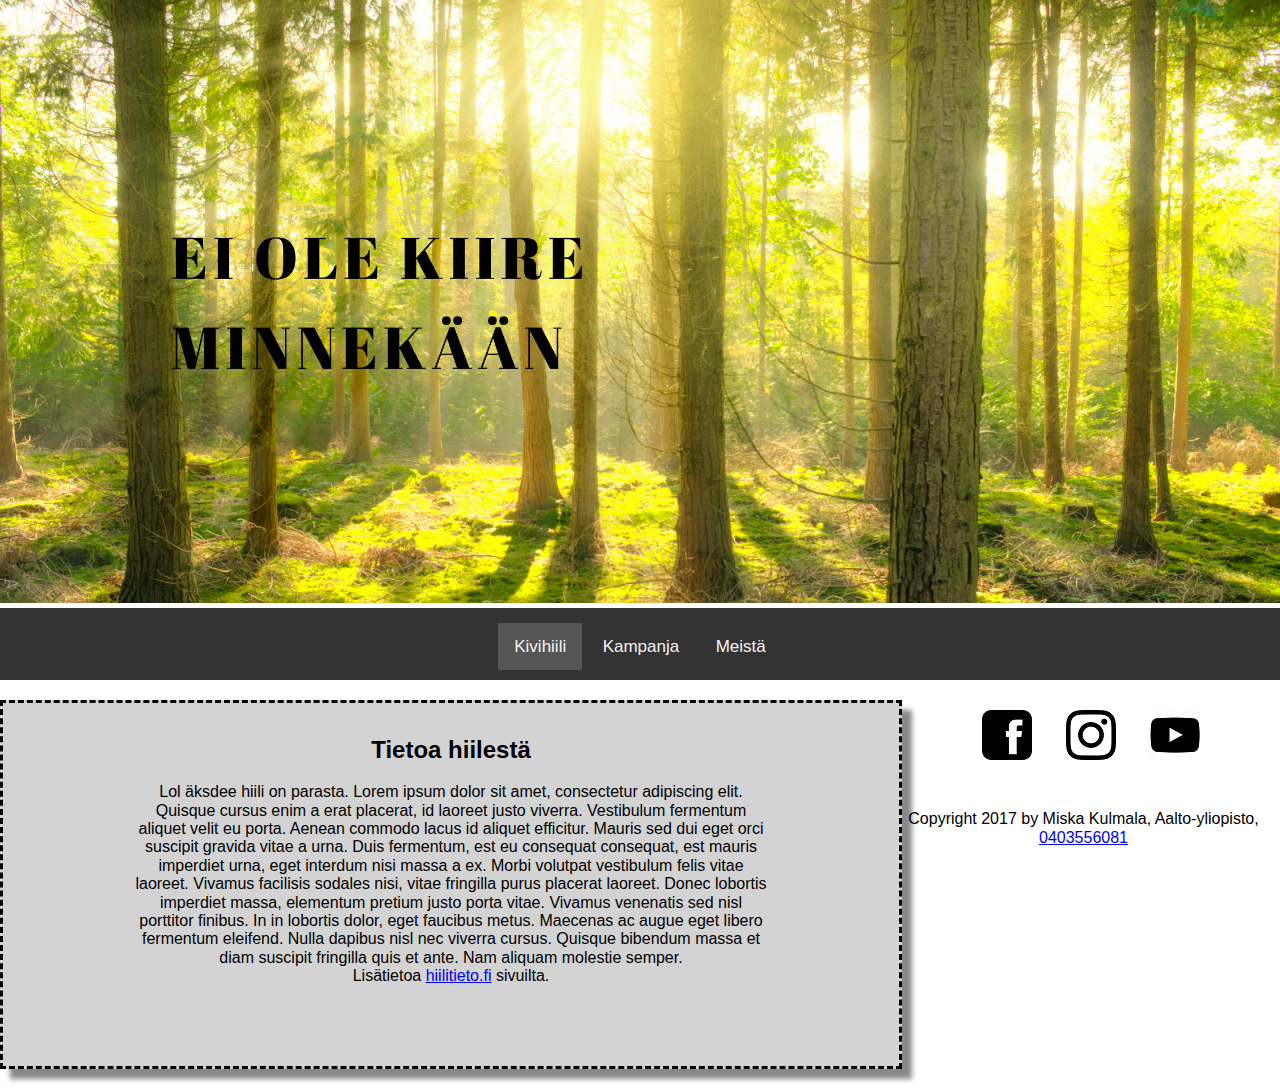
==== index.html @ 82e6e686 "uyviub" ====
<!DOCTYPE html>
<html>
    
    <head>
        <meta charset="UTF-8"/>
        <meta name="author" content="Miska Kulmala"/>
        <meta name= "description" content="Energy campaign"/>
        <meta name= "viewport" content="width=device-width, initial-scale = 1.0"/> 
        <link rel="shortcut.icon" href="assets/favicon.ico"/>
        <link href="https://fonts.google.com/specimen/Roboto" rel="stylesheet">
        <title>Hiili 2030 &#10084</title>
        <link rel="stylesheet" type="text/css" href="stylesheet.css"/>
        <link rel="stylesheet" type="text/css" href="normalize.css"/>
        <script src="https://cdnjs.cloudflare.com/ajax/libs/jquery/3.1.1/jquery.js"></script>
        <script href="slideshow.js" type="text/javascript"></script>
    </head>
        
    <body>
        
        <header>
            <img src="magic-forest-free-license-CC0.jpg" width=100%/>
        </header>
        
        
        <nav class="navigation">
            
            <ul class="topnav" id="myTopnav">
                <li class="here"><a href="#home">Kivihiili</a></li>
                <li><a href="about.html">Kampanja</a></li>
                <li><a href="contact.html">Meistä</a></li>  
            </ul>
        </nav>
        
        
        <section>
            <article id= "home" class="main">
                <h2>Tietoa hiilestä</h2> 
                <p> Lol äksdee hiili on parasta.  Lorem ipsum dolor sit amet, consectetur adipiscing elit. Quisque cursus enim a erat placerat, id laoreet justo viverra. Vestibulum fermentum aliquet velit eu porta. Aenean commodo lacus id aliquet efficitur. Mauris sed dui eget orci suscipit gravida vitae a urna. Duis fermentum, est eu consequat consequat, est mauris imperdiet urna, eget interdum nisi massa a ex. Morbi volutpat vestibulum felis vitae laoreet. Vivamus facilisis sodales nisi, vitae fringilla purus placerat laoreet.
                Donec lobortis imperdiet massa, elementum pretium justo porta vitae. Vivamus venenatis sed nisl porttitor finibus. In in lobortis dolor, eget faucibus metus. Maecenas ac augue eget libero fermentum eleifend. Nulla dapibus nisl nec viverra cursus. Quisque bibendum massa et diam suscipit fringilla quis et ante. Nam aliquam molestie semper.<br>Lisätietoa <a href="https://hiilitieto.fi/">hiilitieto.fi</a> sivuilta.</p>
            </article>
        </section>
        
        
        <footer>
                
                
                    <a href="https://www.facebook.com/energiahelen">
                        <img src="facebook.jpg">
                    </a>
    
                    <a href="https://www.instagram.com/energiahelen/">
                        <img src="instagram.png">
                    </a>
                    <a href="https://www.youtube.com/user/HelsinginEnergia">
                        <img src="youtube.jpg">
                    </a>
            
            <p>Copyright 2017 by Miska Kulmala, Aalto-yliopisto, <a href="tel:+358403556081">0403556081</a></p>
                
        </footer>
        
    </body>
</html>
---- stylesheet.css ----
.here a {
    background-color: #555;
}

.video-container {
    position: relative;
    padding-bottom: 56.25%;
    padding.top: 25px;
    height: 0;
}

.video-container iframe {
    position: absolute;
    top: 0; 
    left: 0;
    width: 100%;
    height: 100%;
}



.header {
    width: 100%;
    margin: 0; 
    padding: 0;
}

.navigation {
    background-color: lightgray;
    text-align: center;
    position: sticky;
    top: 0px;
    left: 0px;
    right: 0px;
}

.navigation li {
    padding-top: 15px;
    padding-bottom: 10px;
    display: inline-block; 
    text-align: center;
}

.navigation ul {
    list-style-type: none;
    margin: 0;
    padding: 0;
    overflow: hidden;
    background-color: #333;
}

.navigation li a {
    display: inline-block;
    color: #f2f2f2;
    text-align: center;
    padding: 14px 16px;
    text-decoration: none;
    transition: 0.3s;
    font-size: 17px;
    font-family: "Roboto", arial, serif;
}

ul.topnav li a: hover {
    background-color: #555;
}

ul.topnav li.icon {
    display: none;
}


.main {
    width: 70%;
    margin: 20px auto;
    text-align:center;
    font-family: "Roboto", arial, serif;
    background-color: lightgray;
    color: #000;
    padding: 1% 10% 5% 10%;
    border-width: 3px;
    border-color: black;
    border-style: dashed;
    float: none;
    box-shadow: 10px 10px 5px #888888;
}

.main h2:hover {
    transition: 1s;
    font-size: 2em;
}

.main li {
    text-align: center;
}

@media screen and (min-width: 40.5em) {
  .main {
    width: 50%;
    float: left;
  }
  .footer {
    vertical-align: middle;
    }
}

@viewport { 
    zoom: 1.0; 
    width: extend-to-zoom;
}

.resize {
    width: 100%;
    max-width: 300px;
    height: auto;
}


ul.topnav li {
    float: center;
}


ul.topnav li a {
    display: inline-block;
    color: #f2f2f2;
    text-align: center;
    padding: 14px 16px;
    text-decoration: none;
    transition: 0.3s;
    font-size: 17px;
}


ul.topnav li a:hover {
    background-color: #555;
}

ul.topnav li.icon {
    display: none;
}



footer {
    width: 100%;
    text-align: center;
    margin: 0px;
}

footer p {
    text-align: center;
    font-family: "Roboto", arial, serif; 
    padding: 15px;  
}

footer a {
    display: inline-block;
}

footer img {
    margin-top: 15px;
    margin-bottom: 0px;
    width: 50px;
    height: 50px;
    padding: 15px;
    transition: 0.3s;
}

footer img:hover {
    opacity: 0.5;
}
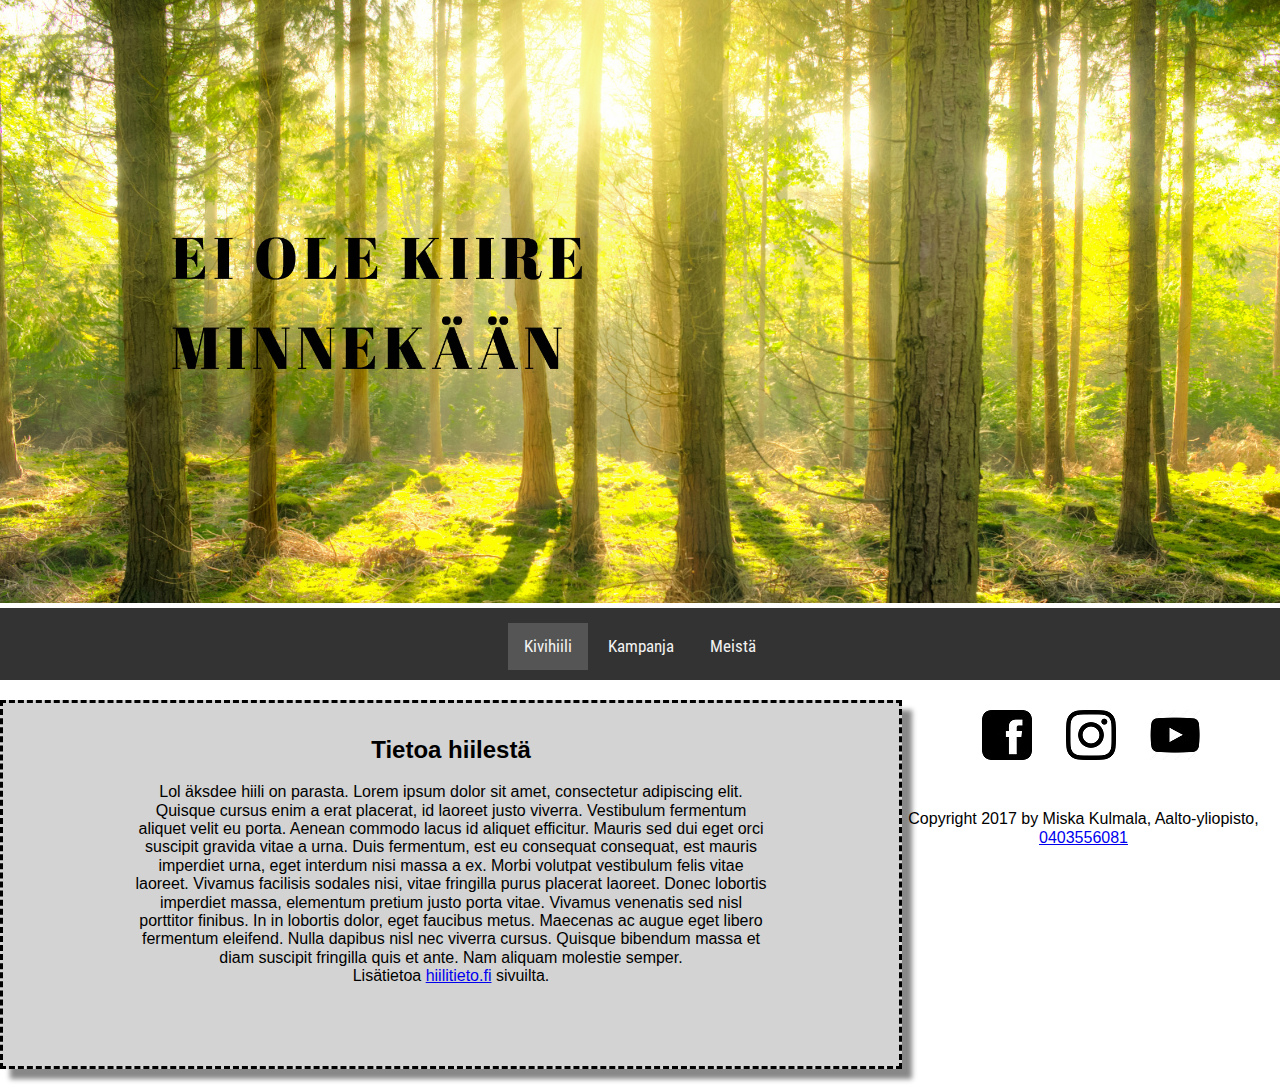
==== commit 0ce23767: "samperi" ====
--- a/index.html
+++ b/index.html
@@ -7,12 +7,10 @@
         <meta name= "description" content="Energy campaign"/>
         <meta name= "viewport" content="width=device-width, initial-scale = 1.0"/> 
         <link rel="shortcut.icon" href="assets/favicon.ico"/>
-        <link href="https://fonts.google.com/specimen/Roboto" rel="stylesheet">
+        <link href="https://fonts.googleapis.com/css?family=Roboto+Condensed" rel="stylesheet">
         <title>Hiili 2030 &#10084</title>
         <link rel="stylesheet" type="text/css" href="stylesheet.css"/>
         <link rel="stylesheet" type="text/css" href="normalize.css"/>
-        <script src="https://cdnjs.cloudflare.com/ajax/libs/jquery/3.1.1/jquery.js"></script>
-        <script href="slideshow.js" type="text/javascript"></script>
     </head>
         
     <body>
--- a/stylesheet.css
+++ b/stylesheet.css
@@ -57,7 +57,7 @@
     text-decoration: none;
     transition: 0.3s;
     font-size: 17px;
-    font-family: "Roboto", arial, serif;
+    font-family: 'Roboto Condensed', arial, serif;
 }
 
 ul.topnav li a: hover {
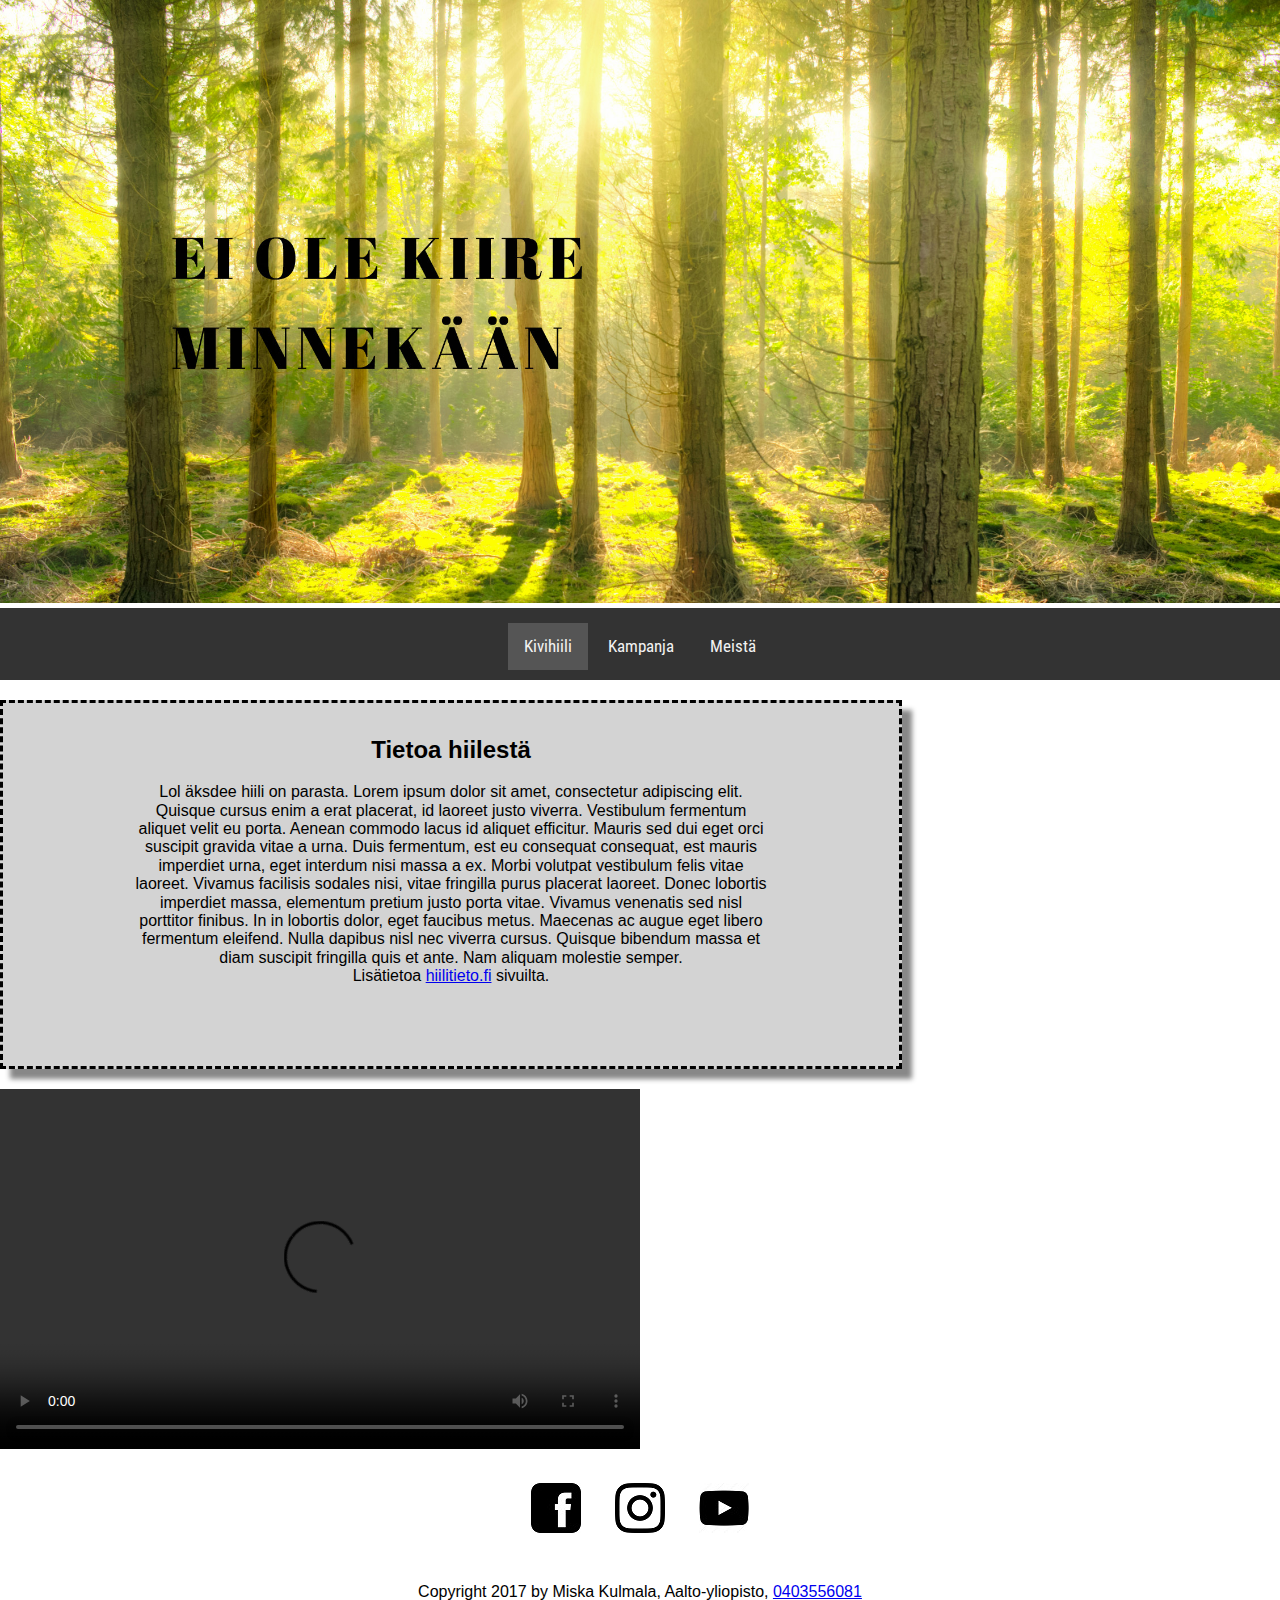
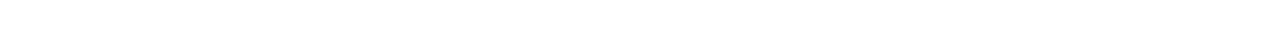
==== commit 96bb2256: "videohomma" ====
--- a/index.html
+++ b/index.html
@@ -28,6 +28,7 @@
                 <li><a href="contact.html">Meistä</a></li>  
             </ul>
         </nav>
+
         
         
         <section>
@@ -36,6 +37,18 @@
                 <p> Lol äksdee hiili on parasta.  Lorem ipsum dolor sit amet, consectetur adipiscing elit. Quisque cursus enim a erat placerat, id laoreet justo viverra. Vestibulum fermentum aliquet velit eu porta. Aenean commodo lacus id aliquet efficitur. Mauris sed dui eget orci suscipit gravida vitae a urna. Duis fermentum, est eu consequat consequat, est mauris imperdiet urna, eget interdum nisi massa a ex. Morbi volutpat vestibulum felis vitae laoreet. Vivamus facilisis sodales nisi, vitae fringilla purus placerat laoreet.
                 Donec lobortis imperdiet massa, elementum pretium justo porta vitae. Vivamus venenatis sed nisl porttitor finibus. In in lobortis dolor, eget faucibus metus. Maecenas ac augue eget libero fermentum eleifend. Nulla dapibus nisl nec viverra cursus. Quisque bibendum massa et diam suscipit fringilla quis et ante. Nam aliquam molestie semper.<br>Lisätietoa <a href="https://hiilitieto.fi/">hiilitieto.fi</a> sivuilta.</p>
             </article>
+            
+            <video width="640" height="360" controls>
+	           <source src="KIVIHIILIvideo.mp4"  type="video/mp4" />
+	           <source src="KIVIHIILIvideo.ogv"  type="video/ogg" />
+	               <object width="640" height="360" type="application/x-shockwave-flash" data="__FLASH__.SWF">
+		              <param name="movie" value="__FLASH__.SWF" />
+		              <param name="flashvars" value="controlbar=over&amp;image=__POSTER__.JPG&amp;file=__VIDEO__.MP4" />
+		              <img src="video.png" width="640" height="360" alt="__TITLE__"
+                        title="No video playback capabilities" />
+	               </object>
+            </video>
+            
         </section>
         
         
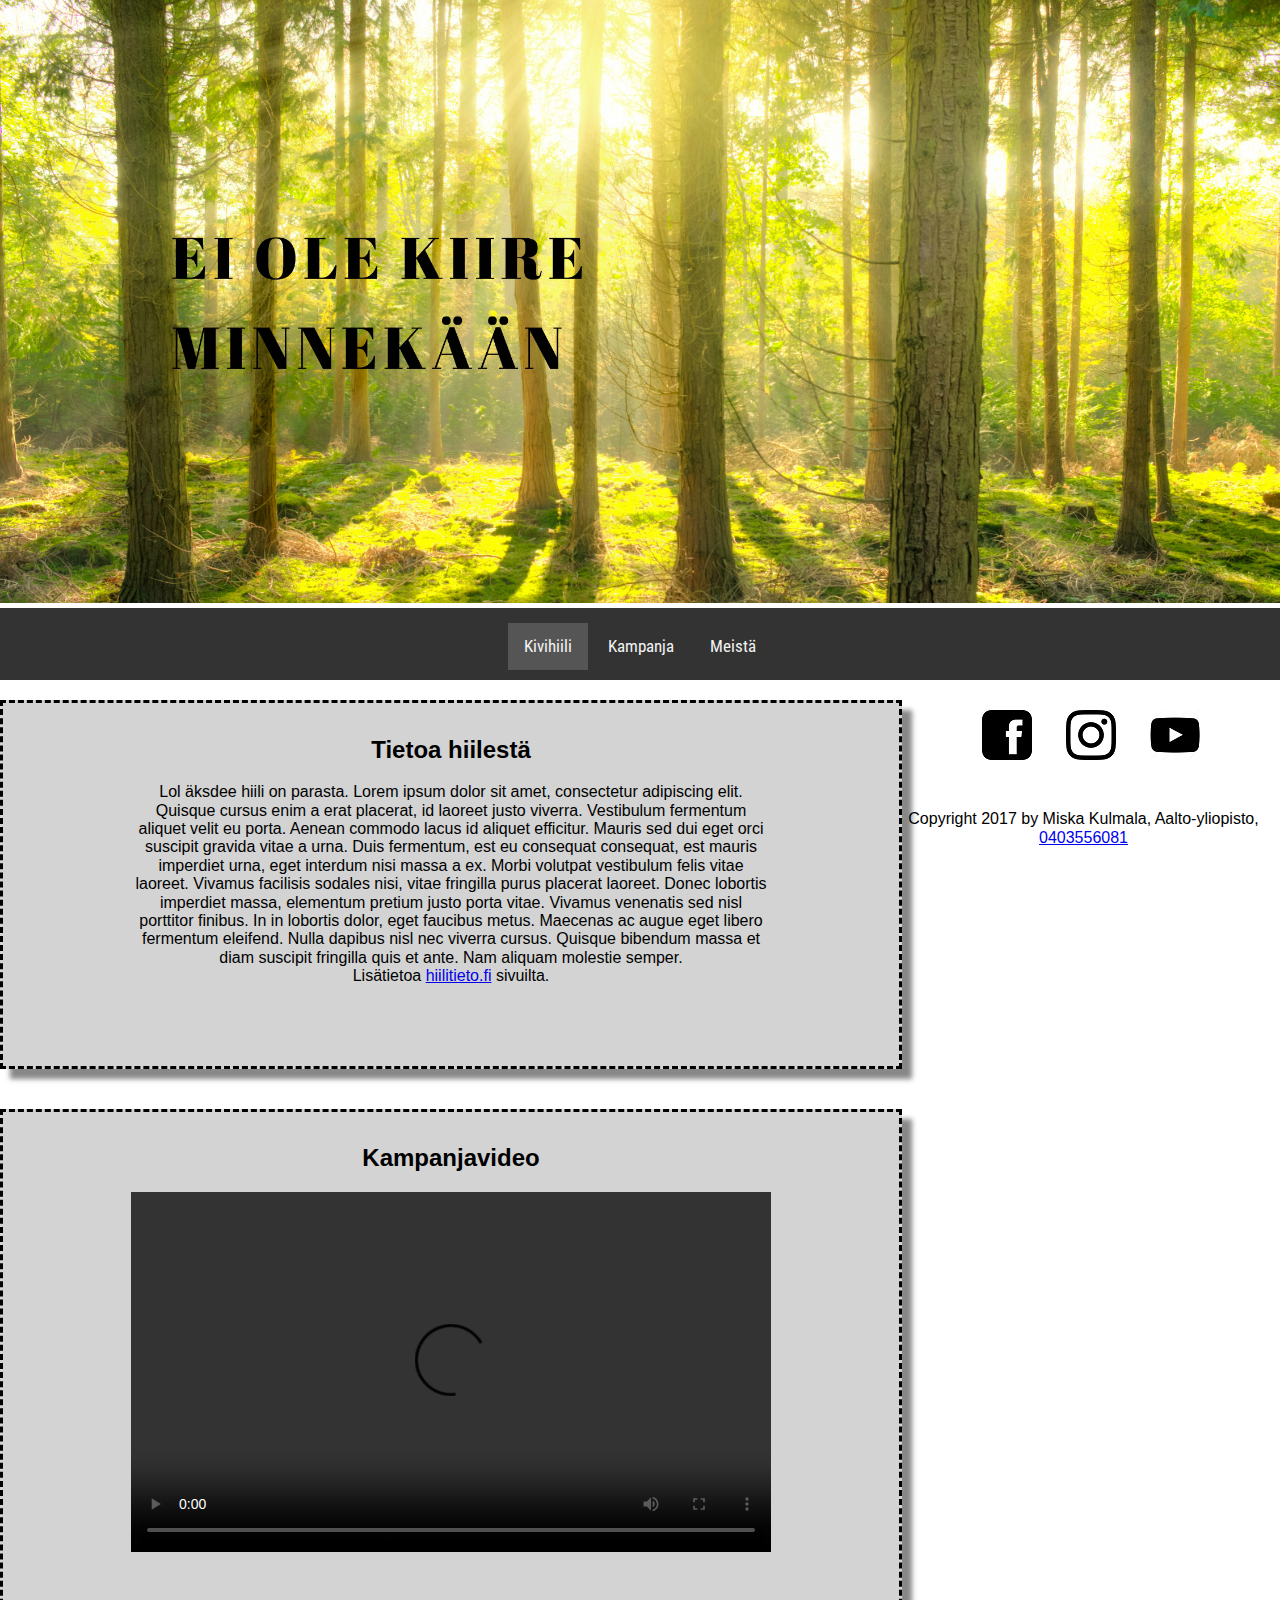
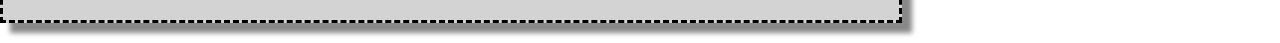
==== commit 53edae5f: "nätimpi video" ====
--- a/index.html
+++ b/index.html
@@ -38,16 +38,21 @@
                 Donec lobortis imperdiet massa, elementum pretium justo porta vitae. Vivamus venenatis sed nisl porttitor finibus. In in lobortis dolor, eget faucibus metus. Maecenas ac augue eget libero fermentum eleifend. Nulla dapibus nisl nec viverra cursus. Quisque bibendum massa et diam suscipit fringilla quis et ante. Nam aliquam molestie semper.<br>Lisätietoa <a href="https://hiilitieto.fi/">hiilitieto.fi</a> sivuilta.</p>
             </article>
             
-            <video width="640" height="360" controls>
-	           <source src="KIVIHIILIvideo.mp4"  type="video/mp4" />
-	           <source src="KIVIHIILIvideo.ogv"  type="video/ogg" />
-	               <object width="640" height="360" type="application/x-shockwave-flash" data="__FLASH__.SWF">
-		              <param name="movie" value="__FLASH__.SWF" />
-		              <param name="flashvars" value="controlbar=over&amp;image=__POSTER__.JPG&amp;file=__VIDEO__.MP4" />
-		              <img src="video.png" width="640" height="360" alt="__TITLE__"
-                        title="No video playback capabilities" />
-	               </object>
-            </video>
+            <article id="video" class="main">
+                <h2>Kampanjavideo</h2>
+                    <video width="640" height="360" controls>
+	                   <source src="KIVIHIILIvideo.mp4"  type="video/mp4" />
+	                   <source src="KIVIHIILIvideo.ogv"  type="video/ogg" />
+	                   <object width="640" height="360" type="application/x-shockwave-flash" data="__FLASH__.SWF">
+		                  <param name="movie" value="__FLASH__.SWF" />
+		                  <param name="flashvars" value="controlbar=over&amp;image=__POSTER__.JPG&amp;file=__VIDEO__.MP4" />
+		                  <img src="video.png" width="640" height="360" alt="__TITLE__"
+                            title="No video playback capabilities" />
+	                   </object>
+                    </video>
+            </article>
+            
+        
             
         </section>
         
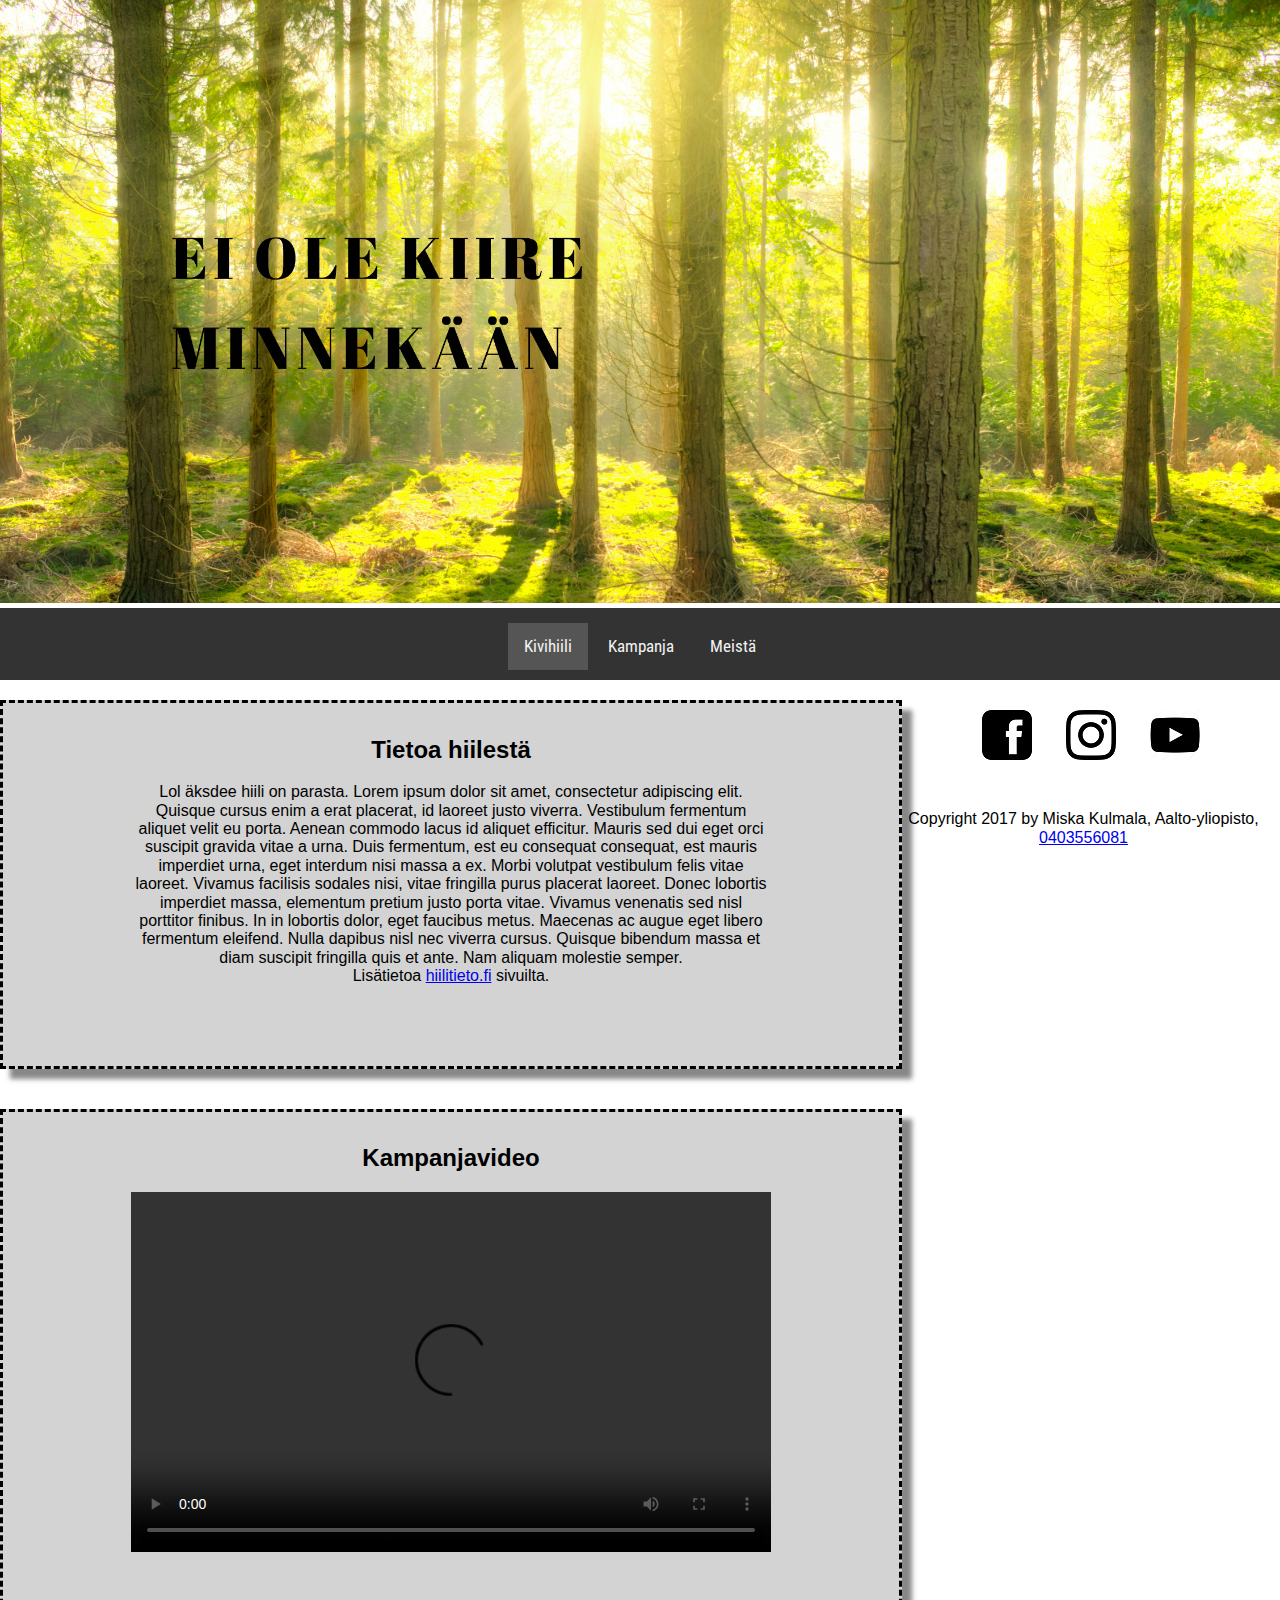
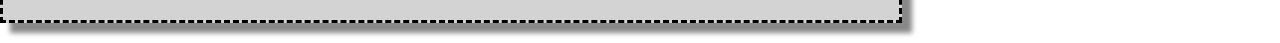
==== commit 2cc2df9a: "final videolla" ====
--- a/index.html
+++ b/index.html
@@ -43,6 +43,8 @@
                     <video width="640" height="360" controls>
 	                   <source src="KIVIHIILIvideo.mp4"  type="video/mp4" />
 	                   <source src="KIVIHIILIvideo.ogv"  type="video/ogg" />
+                       <source src="KIVIHIILIvideo.mpg"  type="video/mpg"/>
+                       <source src="KIVIHIILIvideo.webm" type="video/webm"/>
 	                   <object width="640" height="360" type="application/x-shockwave-flash" data="__FLASH__.SWF">
 		                  <param name="movie" value="__FLASH__.SWF" />
 		                  <param name="flashvars" value="controlbar=over&amp;image=__POSTER__.JPG&amp;file=__VIDEO__.MP4" />
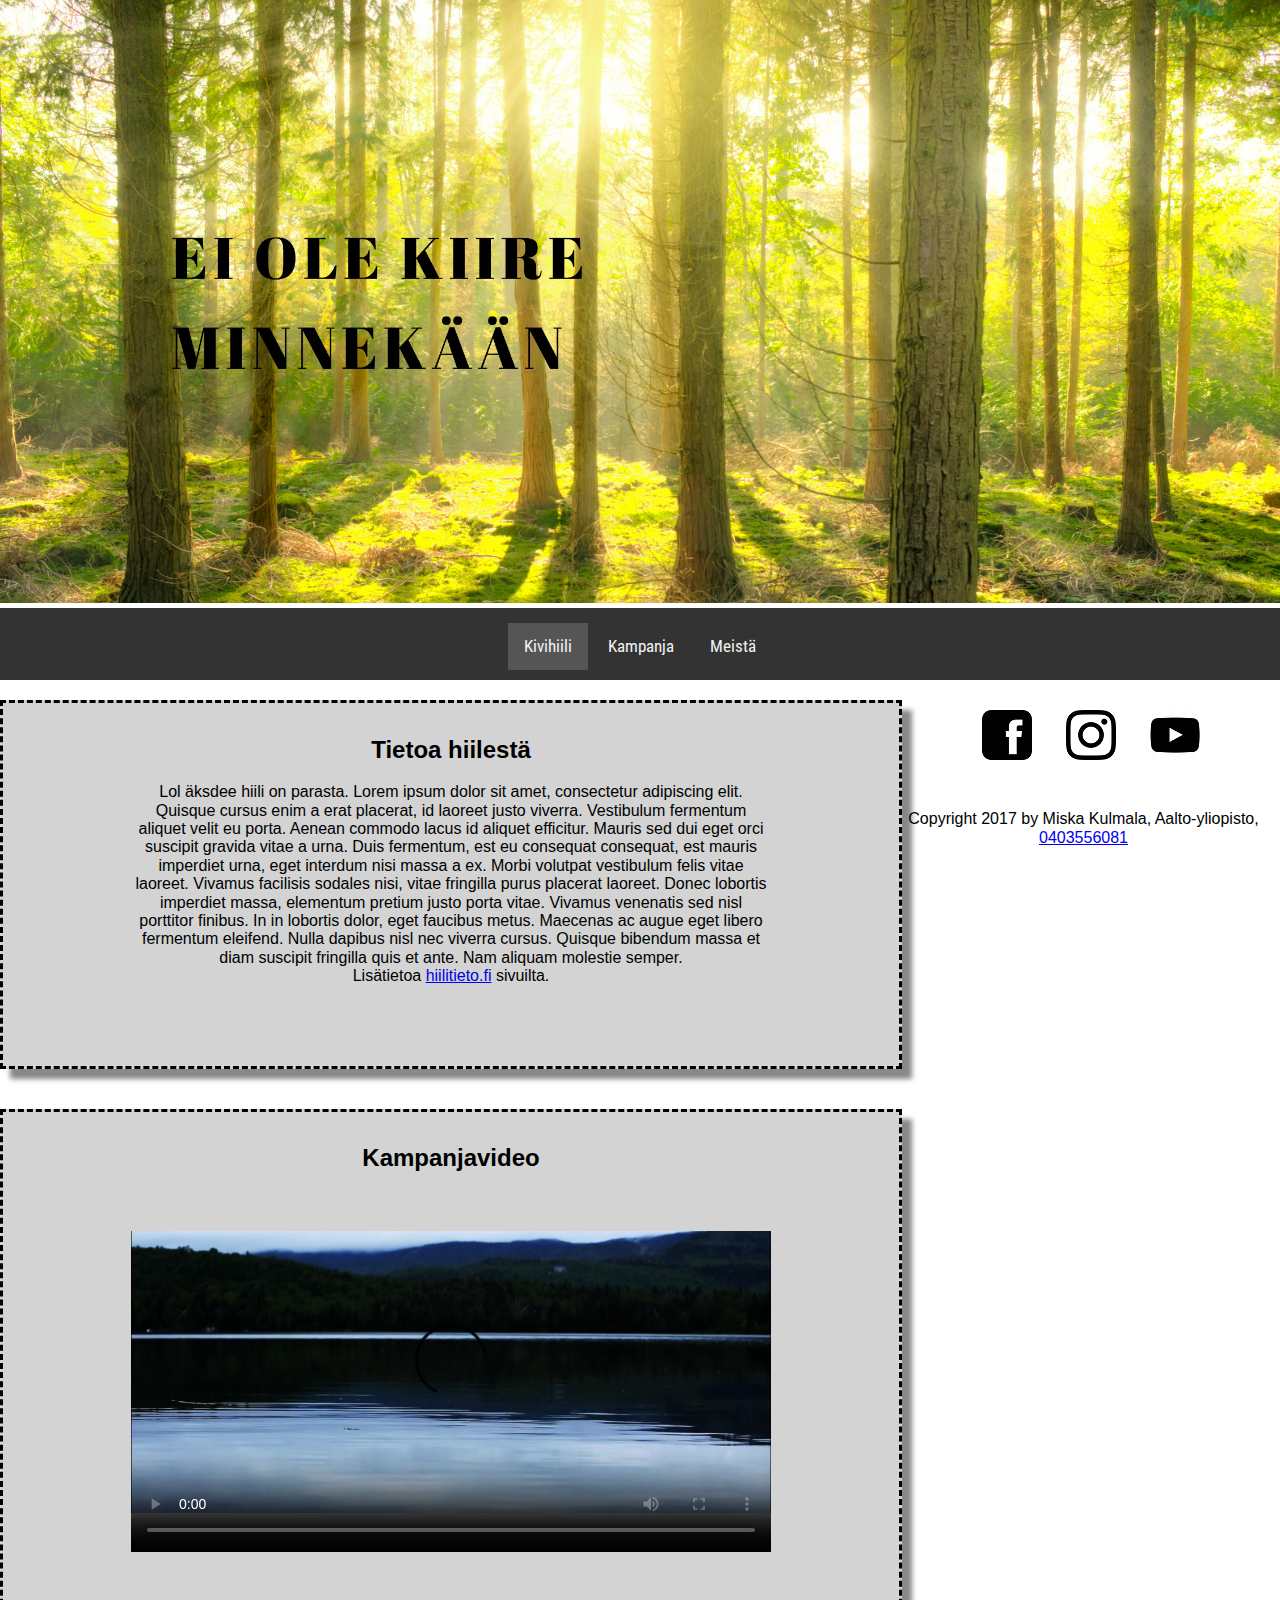
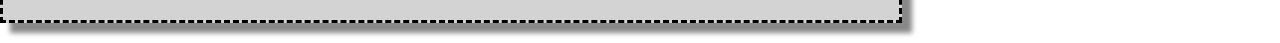
==== commit 17564611: "final final" ====
--- a/index.html
+++ b/index.html
@@ -40,7 +40,7 @@
             
             <article id="video" class="main">
                 <h2>Kampanjavideo</h2>
-                    <video width="640" height="360" controls>
+                    <video width="640" height="360" controls poster="video.jpg">
 	                   <source src="KIVIHIILIvideo.mp4"  type="video/mp4" />
 	                   <source src="KIVIHIILIvideo.ogv"  type="video/ogg" />
                        <source src="KIVIHIILIvideo.mpg"  type="video/mpg"/>
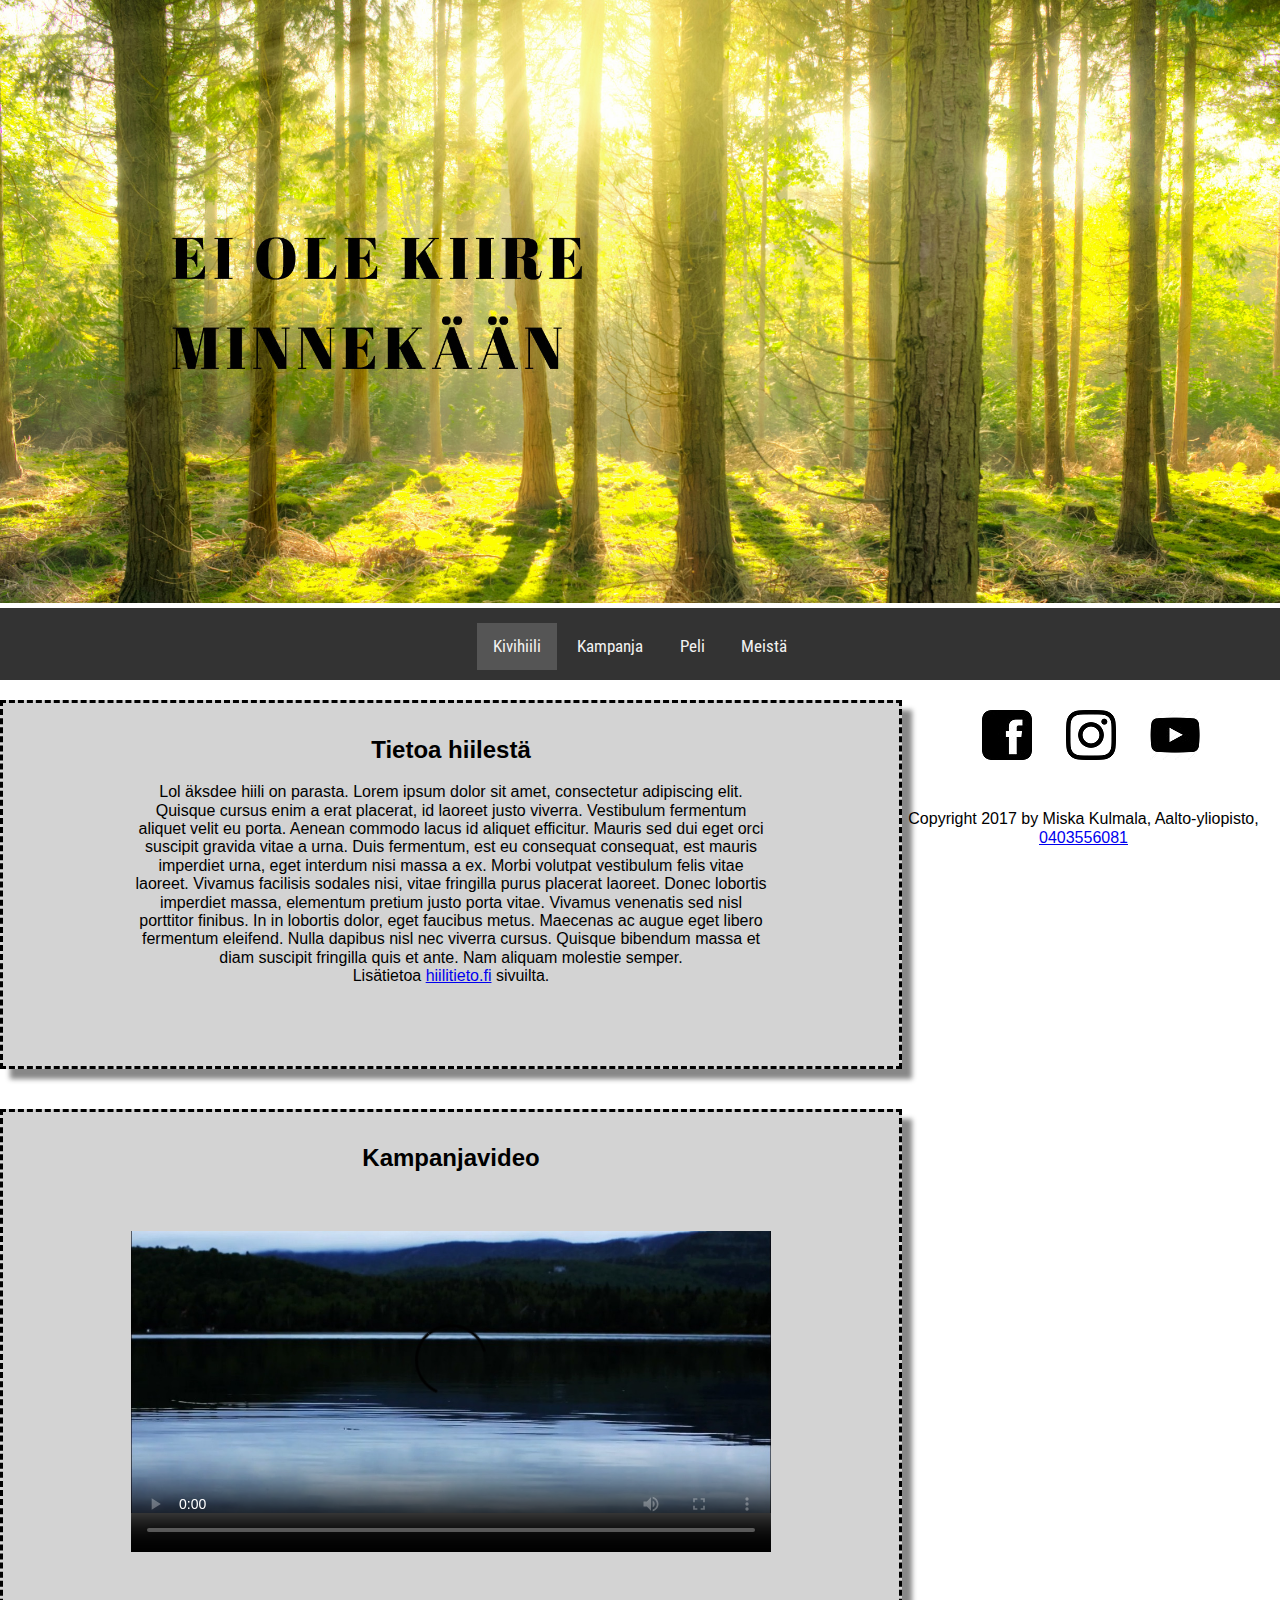
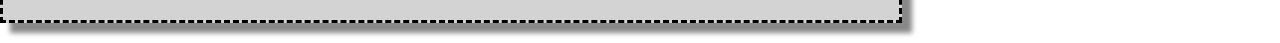
==== commit a0158e46: "game" ====
--- a/index.html
+++ b/index.html
@@ -25,6 +25,7 @@
             <ul class="topnav" id="myTopnav">
                 <li class="here"><a href="#home">Kivihiili</a></li>
                 <li><a href="about.html">Kampanja</a></li>
+                <li><a href="animation.html">Peli</a></li>
                 <li><a href="contact.html">Meistä</a></li>  
             </ul>
         </nav>
--- a/stylesheet.css
+++ b/stylesheet.css
@@ -23,6 +23,9 @@
     width: 100%;
     margin: 0; 
     padding: 0;
+    text-align: center;
+    font-family: 'Roboto Condensed', arial, serif;
+    font-size: 20px;
 }
 
 .navigation {
@@ -68,6 +71,10 @@
     display: none;
 }
 
+.game {
+    margin-left: 10px;
+    margin-top: 10px;
+}
 
 .main {
     width: 70%;
